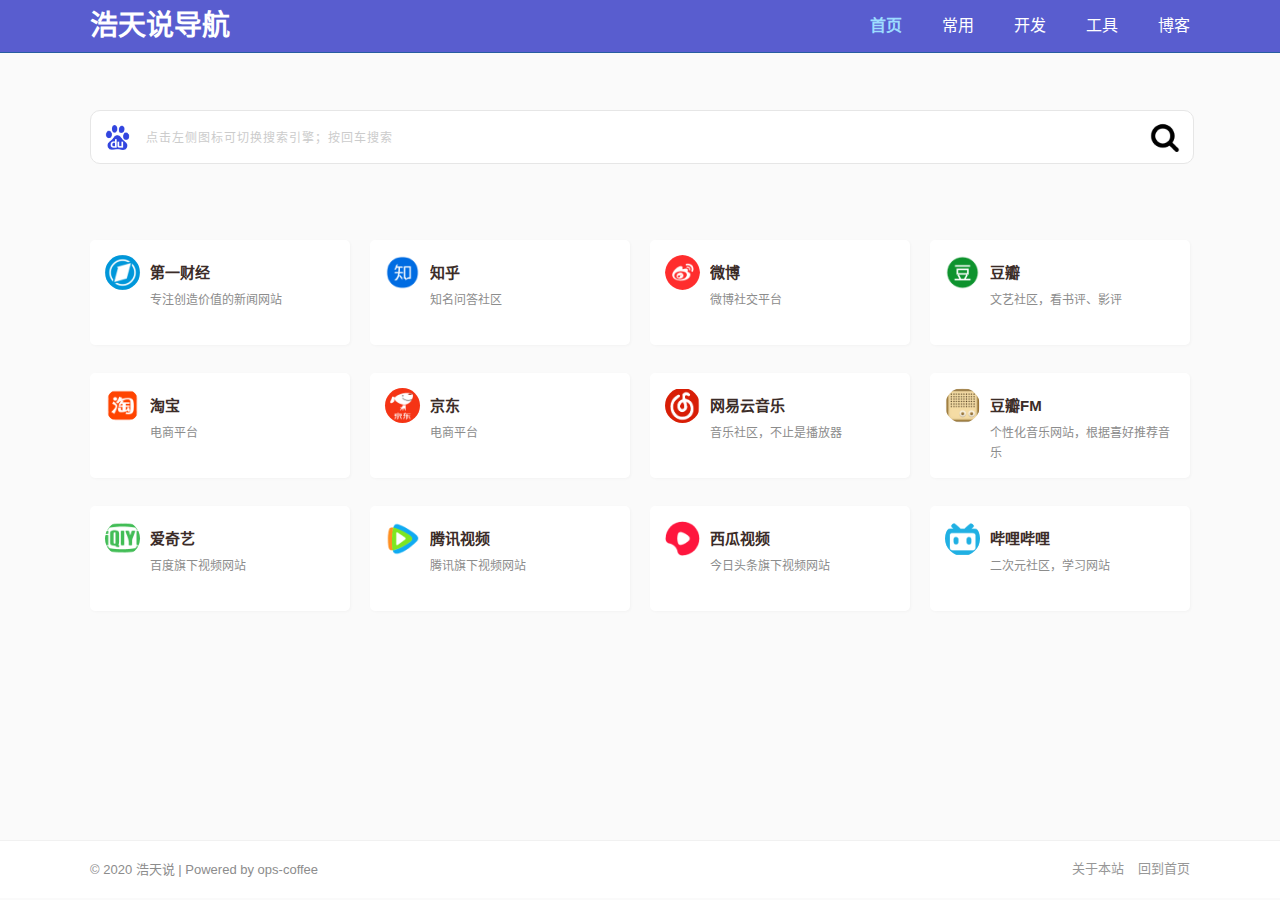
==== index.html @ 4307f48b "'优化'" ====
<!DOCTYPE html>
<html lang="zh-CN">

<head>
  <meta charset="UTF-8">
  <meta name="viewport" content="width=device-width, initial-scale=1, user-scalable=no" />
  <meta http-equiv="Cache-Control" content="no-transform" />
  <meta http-equiv="Cache-Control" content="no-siteapp" />
  <meta name="applicable-device" content="pc,mobile">
  <meta name="keywords" content="PHP,Python,Linux,mysql,Redis,后端,IT" />
  <meta name="description" content="技术分享，使用技巧分享，踩坑分享" />
  <link rel="stylesheet" href="css/nav.min.css" type="text/css" />
  <link rel="shortcut icon" href="https://cdn.jsdelivr.net/gh/barryzpc/pic-repo/my-blog/img/barry.png" />

  <!-- Begin SEO tag -->
  <title>浩天说导航</title>
  <meta property="og:locale" content="zh_CN" />
  <meta property="og:site_name" content="浩天说导航" />
  <meta property="og:url" content="https://nav.zhengpc.com/" />
  <meta property="og:title" content="浩天说导航" />
  <meta property="og:description" content="技术分享，使用技巧分享，踩坑分享" />
  <link rel="canonical" href="https://nav.zhengpc.com/" />
  <!-- End SEO tag -->

  <!-- Global site tag (gtag.js) - Google Analytics -->
<!--  <script async src="https://www.googletagmanager.com/gtag/js?id=UA-158772988-1"></script>-->
<!--  <script>-->
<!--    window.dataLayer = window.dataLayer || [];-->
<!--    function gtag() { dataLayer.push(arguments); }-->
<!--    gtag('js', new Date());-->

<!--    gtag('config', 'UA-158772988-1');-->
<!--  </script>-->
</head>

<body data-rsssl=1>
  <div class="header">
    <div class="container">
      <a class="site" href="/">浩天说导航</a>
      <nav class="header-menu">
        <ul>
          <li class="current-menu-item"><a href="/">首页</a></li>
          <li class=""><a href="/common.html">常用</a></li>
          <li class=""><a href="/develop.html">开发</a></li>
          <li class=""><a href="/tools.html">工具</a></li>
          <li class=""><a href="http://myblog.zhengpc.com" target="_blank">博客</a></li>
        </ul>
      </nav>
    </div>
  </div>
  <!-- header -->

  <div id="content-wrapper">
    <div class="container">

      <section class="sousuo">
        <div class="search">
          <div class="search-box">
            <img class="search-icon" src="">
            <input type="text" id="txt" class="search-input" placeholder="点击左侧图标可切换搜索引擎；按回车搜索">
            <button class="search-btn" id="search-btn"><img
                src="images/sou0.png"></button>
          </div>
          <!-- 搜索引擎 -->
          <div class="search-engine" style="display: none;">
            <ul class="search-engine-list"></ul>
          </div>
        </div>
      </section>

      <div class="nav-cell clearfix">
        <ul class="nav-list">
          <li>
            <a class="nav-item clearfix" href="https://www.yicai.com/" target="_blank">
              <div class="nav-img"
                style="margin-bottom:40px;background-image: url(images/rhub.png);">
              </div>
              <div class="nav-name">第一财经</div>
              <p>专注创造价值的新闻网站</p>
            </a>
          </li>

          <li>
            <a class="nav-item clearfix" href="https://www.zhihu.com/" target="_blank">
              <div class="nav-img"
                style="margin-bottom:40px;background-image: url(images/zhih.png);">
              </div>
              <div class="nav-name">知乎</div>
              <p>知名问答社区</p>
            </a>
          </li>

          <li>
            <a class="nav-item clearfix" href="https://www.weibo.com/" target="_blank">
              <div class="nav-img"
                style="margin-bottom:40px;background-image: url(images/weib.png);">
              </div>
              <div class="nav-name">微博</div>
              <p>微博社交平台</p>
            </a>
          </li>

          <li>
            <a class="nav-item clearfix" href="https://www.douban.com/" target="_blank">
              <div class="nav-img"
                style="margin-bottom:40px;background-image: url(images/doub.png);">
              </div>
              <div class="nav-name">豆瓣</div>
              <p>文艺社区，看书评、影评</p>
            </a>
          </li>

          <li>
            <a class="nav-item clearfix" href="https://www.taobao.com/" target="_blank">
              <div class="nav-img"
                style="margin-bottom:40px;background-image: url(images/tb38.png);">
              </div>
              <div class="nav-name">淘宝</div>
              <p>电商平台</p>
            </a>
          </li>

          <li>
            <a class="nav-item clearfix" href="https://www.jd.com/" target="_blank">
              <div class="nav-img"
                style="margin-bottom:40px;background-image: url(images/jd37.png);">
              </div>
              <div class="nav-name">京东</div>
              <p>电商平台</p>
            </a>
          </li>

          <li>
            <a class="nav-item clearfix" href="https://music.163.com/" target="_blank">
              <div class="nav-img"
                style="margin-bottom:40px;background-image: url(images/m163.png);">
              </div>
              <div class="nav-name">网易云音乐</div>
              <p>音乐社区，不止是播放器</p>
            </a>
          </li>

          <li>
            <a class="nav-item clearfix" href="https://douban.fm/" target="_blank">
              <div class="nav-img"
                style="margin-bottom:40px;background-image: url(images/fm3m.png);">
              </div>
              <div class="nav-name">豆瓣FM</div>
              <p>个性化音乐网站，根据喜好推荐音乐</p>
            </a>
          </li>

          <li>
            <a class="nav-item clearfix" href="http://www.iqiyi.com/" target="_blank">
              <div class="nav-img"
                style="margin-bottom:40px;background-image: url(images/qiyi.png);">
              </div>
              <div class="nav-name">爱奇艺</div>
              <p>百度旗下视频网站</p>
            </a>
          </li>

          <li>
            <a class="nav-item clearfix" href="https://v.qq.com/" target="_blank">
              <div class="nav-img"
                style="margin-bottom:40px;background-image: url(images/qqtv.png);">
              </div>
              <div class="nav-name">腾讯视频</div>
              <p>腾讯旗下视频网站</p>
            </a>
          </li>

          <li>
            <a class="nav-item clearfix" href="https://www.ixigua.com/" target="_blank">
              <div class="nav-img"
                style="margin-bottom:40px;background-image: url(images/xgtv.png);">
              </div>
              <div class="nav-name">西瓜视频</div>
              <p>今日头条旗下视频网站</p>
            </a>
          </li>

          <li>
            <a class="nav-item clearfix" href="https://www.bilibili.com/" target="_blank">
              <div class="nav-img"
                style="margin-bottom:40px;background-image: url(images/bili.png);">
              </div>
              <div class="nav-name">哔哩哔哩</div>
              <p>二次元社区，学习网站</p>
            </a>
          </li>
        </ul>
      </div>
    </div>
  </div>

  <!-- footer -->
  <footer class="footer">
    <div class="container clearfix">
      <div class="copy"> © 2020 <a href="http://myblog.zhengpc.com" target="_blank">浩天说</a> | Powered by <a href="https://ops-coffee.cn" target="_blank">ops-coffee</a></div>

      <div class="link">
        <a href="/" target="_blank">关于本站</a>
        <a href="/" target="_blank">回到首页</a>
      </div>
    </div>
  </footer>

  <script src="js/nav.min.js"></script>
</body>

</html>
---- css/nav.min.css ----
html{font-family:sans-serif;-ms-text-size-adjust:100%;-webkit-text-size-adjust:100%}body{margin:0;font-size:16px;color:#3e3e3e;line-height:1.6;word-spacing:0;letter-spacing:0;background:#fafafa 0 0 repeat}p{margin:1.5em 0}h1,h2,h3,h4,h5,h6{margin:1em 0;font-weight:700}h1{font-size:1.8em}h2{font-size:1.6em}h3{font-size:1.4em}h4{font-size:1.2em}h5{font-size:1em}h6{font-size:1em}ol,ul{padding-left:32px}ul{list-style-type:disc}ol{list-style-type:decimal}li{margin-bottom:.5em}code,pre{margin-bottom:30px;font-family:Courier,Monaco,Terminal,monospace,Consolas,Inconsolata}pre{color:#222;overflow:auto;font-size:13px;padding:16px 2px;text-shadow:none;background:#fff;border:solid 1px #f2f2f2}code{color:#e96900;font-size:14px;border-radius:4px;background:#f8f8f8;word-wrap:break-word;border:solid 1px #dbe7f3}pre code{border:0;color:#2879d0;background:#fff;word-spacing:0;letter-spacing:0}blockquote{display:block;padding:15px 1rem;font-size:.9em;padding-right:15px;margin:0;color:#819198;border-left:6px solid #dce6f0;background:#f2f7fb;overflow:auto;word-wrap:normal;word-break:normal}blockquote p{margin:0}a{color:#1e6bb8;text-decoration:none;word-wrap:break-word;background-color:transparent}b,strong{font-weight:700}em{font-style:italic}del{font-style:italic}strong em{font-weight:700}hr{height:1px;margin:1.5rem 0;border:0;border-top:1px dashed #a5a5a5}img{display:block;margin:0 auto;max-width:100%}figcaption{margin-top:10px;text-align:center;color:#999;font-size:.7em}table{display:table;width:100%;text-align:left}tbody{border:0}table tr{border:0;border-top:1px solid #ccc;background-color:#fff}table tr td,table tr th{font-size:1em;border:1px solid #ccc;padding:.5em 1em;text-align:left}table tr th{font-weight:700;background-color:#f0f0f0}header{display:block;padding-top:40px;padding-bottom:40px;background:#595dcf;border-bottom:solid 1px #275da1}header h1{width:540px;margin-top:0;margin-bottom:.2em;font-size:72px;font-weight:400;line-height:1;color:#fff;letter-spacing:-1px;font-family:STXinwei,Helvetica,Arial,serif}header h2{width:540px;margin-top:0;margin-bottom:0;font-size:26px;font-weight:400;line-height:1.3;color:#9ddcff;letter-spacing:0;font-family:STXinwei,Helvetica,Arial,serif}header .header-mobile{display:none}.header{background:#595dcf;border-bottom:solid 1px #275da1;position:fixed;top:0;left:0;right:0;z-index:6}.header .site{float:left;font-size:28px;font-weight:700;line-height:52px;font-family:STXinwei,Helvetica,Arial,serif;color:#fff}.header-menu{float:right;margin-left:5px;font-size:16px}.header-menu li,.header-menu ul{list-style:none;padding:0;margin:0}.header-menu>ul>li{float:left;margin-left:40px;position:relative}.header-menu>ul>li a{display:block;line-height:52px}.header-menu a{color:#fff}.header-menu li.current-menu-item a{color:#9ddcff;font-weight:700}.header-menu a:hover{opacity:.8}aside#sidebar{float:right;font-size:14px;line-height:1.3;background:transparent 0 0 no-repeat}aside#sidebar blockquote{padding:0 0 0 10px;margin:15px 0;font-size:15px;background:#fafafa;border-left:10px solid #e9e9e9}aside#sidebar a.button{display:block;color:#fff;height:38px;padding-top:16px;padding-left:48px;background:transparent url(https://blz.nosdn.127.net/sreimages/button.png) 0 0 no-repeat}.clearfix:after{display:block;content:"";clear:both}.container{position:relative;margin:0 auto}#content-wrap{margin-top:30px;margin-bottom:20px;min-height:calc(100vh - 310px)}#content-wrapper{margin-top:80px;margin-bottom:20px;min-height:calc(100vh - 160px)}#main-content{float:left}#main-content img{display:block;margin:0 auto;max-width:100%}#art-title{display:block;text-align:center;margin:0 0 30px 0;padding-bottom:15px;border-bottom:1px dashed #000;font-family:Courier,Helvetica,Arial,serif}.footer{font-size:13px;background-color:#fff;border-top:1px solid #f1f1f1;padding:16px;color:#8c8c8c}.footer a{color:#8c8c8c}.footer a:hover{color:#2879d0}.footer .copy{float:left;line-height:25px}.footer .link{float:right}.footer .link a{display:inline;border-radius:50%;margin-left:10px;text-align:center;line-height:24px;opacity:.9;transition:.3s}.nav-cell{margin-bottom:20px}.nav-cell h2{font-size:16px;color:#3b2c28;margin-bottom:5px;font-weight:400;line-height:22px}.nav-list,.nav-list-art{margin-left:-10px;margin-right:-10px;list-style:none;padding:0}.nav-list li{box-sizing:border-box;width:25%;padding:10px;float:left}.nav-list-art li{box-sizing:border-box;width:50%;padding:10px;float:left}.nav-item{padding:15px;background:#fff;box-shadow:1px 1px 3px 0 rgba(0,0,0,.03);border-radius:5px;display:block;transform:translateY(0);transition:.3s}.nav-item:hover{transform:translateY(-3px);box-shadow:0 1px 6px 1px rgba(0,0,0,.03)}.nav-item:hover .nav-name{color:#ff7349}.nav-item .nav-img{float:left;width:35px;height:35px;border-radius:50%;margin-right:10px;background-size:contain;background-repeat:no-repeat;background-position:center}.nav-item .nav-name{font-size:15px;color:#3b2c28;font-weight:700;line-height:35px;height:35px;overflow:hidden;display:-webkit-box;-webkit-line-clamp:1;-webkit-box-orient:vertical;transition:.3s}.nav-item p{font-size:12px;color:#8c8c8c;line-height:20px;margin:0;overflow:hidden;display:-webkit-box;-webkit-line-clamp:2;-webkit-box-orient:vertical}@media only screen and (min-width:1200px){.container{width:1100px}#main-content{width:750px}aside#sidebar{width:300px}}@media only screen and (min-width:769px) and (max-width:1199px){.container{width:730px}#main-content{width:490px}aside#sidebar{width:230px}.nav-list li{width:calc(100%/3)}}@media only screen and (max-width:768px){.container,.header-mobile{width:93%}header .container{display:none}header .header-mobile{display:block}#main-content,aside#sidebar{float:none;width:100%}aside#sidebar{display:none;width:480px;max-width:100%!important}header{padding-top:0;padding-bottom:52px}.header-mobile{margin:0 auto}#mobile-nav-site{float:left;color:#fff;font-size:28px;line-height:52px;font-weight:700;font-family:STXinwei,Helvetica,Arial,serif}#mobile-nav-menu{float:right;color:#fff;font-size:16px;padding-top:12px}}@media (max-width:768px){.header{position:static}.header-menu{margin:0;text-align:right;float:none}.header-menu>ul>li{float:none;display:inline-block;margin:0 10px}#content-wrapper{margin-top:10px;margin-bottom:0}.nav-list li{width:50%}.nav-list-art li{width:100%}}.sousuo{padding:30px 0 50px 0}.search{position:relative;width:100%;margin:0 auto}.search-box{position:relative}.search-icon{position:absolute;left:15px;top:15px;width:25px;overflow:hidden;cursor:pointer}.search-input{width:calc(100% - 55px);height:50px;line-height:50px;font-size:16px;color:#999;border:none;outline:0;padding-left:55px;border:1px solid #e6e6e6;border-radius:10px}.search-input:focus{outline:0;border:1px solid #2188ff;-webkit-box-shadow:0 0 5px 0 rgba(71,158,245,.5);box-shadow:0 0 5px 0 rgba(71,158,245,.5)}input::-webkit-input-placeholder{font-size:12px;letter-spacing:1px;color:#ccc}.search-btn{position:absolute;right:0;top:12px;width:50px;line-height:48px;background:0 0;border:none;font-size:25px;color:#ddd;font-weight:700;outline:0;padding:0 10px;cursor:pointer}.search-engine{position:absolute;top:60px;left:0;width:100%;background:#fff;padding:15px 0 0 0;border-radius:5px;box-shadow:0 5px 20px 0 #d8d7d7;transition:all .3s;-moz-transition:all .3s;-webkit-transition:all .3s;-o-transition:all .3s;display:none;z-index:999}.search-engine-list::after{content:'';width:100%;height:20px;position:absolute;top:-20px;left:1px}.search-engine-list li{float:left;width:30%;line-height:30px;font-size:14px;padding:5px 10px 5px 10px;margin:0 10px 10px 0;background:#f9f9f9;color:#999;cursor:pointer;list-style-type:none}.search-engine-list li img{float:left;width:25px;border-radius:15px;margin-right:5px;margin-top:2.5px}
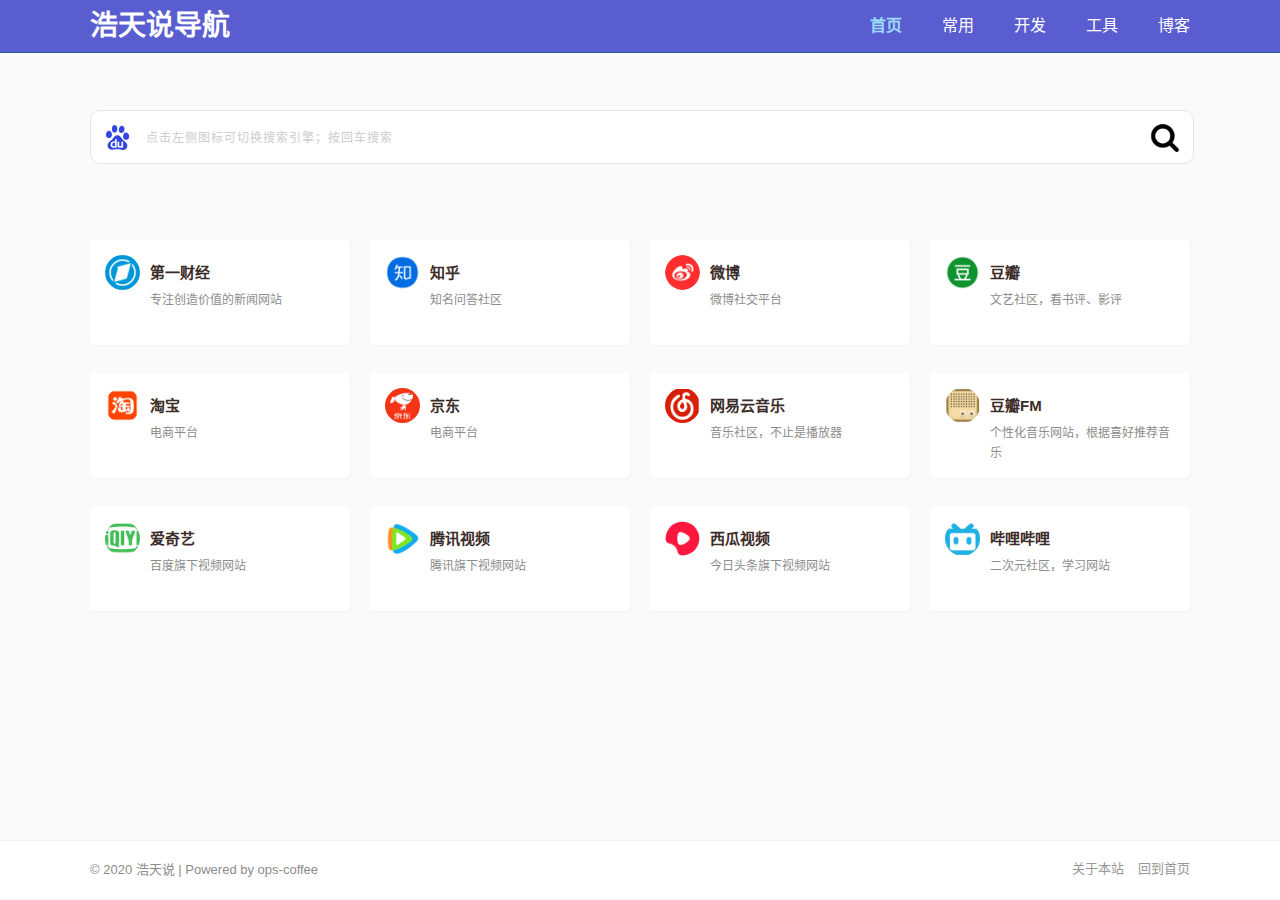
==== commit 297c1921: "Google Tag Manager" ====
--- a/index.html
+++ b/index.html
@@ -22,18 +22,22 @@
   <link rel="canonical" href="https://nav.zhengpc.com/" />
   <!-- End SEO tag -->
 
-  <!-- Global site tag (gtag.js) - Google Analytics -->
-<!--  <script async src="https://www.googletagmanager.com/gtag/js?id=UA-158772988-1"></script>-->
-<!--  <script>-->
-<!--    window.dataLayer = window.dataLayer || [];-->
-<!--    function gtag() { dataLayer.push(arguments); }-->
-<!--    gtag('js', new Date());-->
-
-<!--    gtag('config', 'UA-158772988-1');-->
-<!--  </script>-->
+  <!-- Google Tag Manager -->
+  <script>(function(w,d,s,l,i){w[l]=w[l]||[];w[l].push({'gtm.start':
+            new Date().getTime(),event:'gtm.js'});var f=d.getElementsByTagName(s)[0],
+          j=d.createElement(s),dl=l!='dataLayer'?'&l='+l:'';j.async=true;j.src=
+          'https://www.googletagmanager.com/gtm.js?id='+i+dl;f.parentNode.insertBefore(j,f);
+  })(window,document,'script','dataLayer','GTM-5CXXLKL');</script>
+  <!-- End Google Tag Manager -->
+
 </head>
 
 <body data-rsssl=1>
+<!-- Google Tag Manager (noscript) -->
+<noscript><iframe src="https://www.googletagmanager.com/ns.html?id=GTM-5CXXLKL"
+                  height="0" width="0" style="display:none;visibility:hidden"></iframe></noscript>
+<!-- End Google Tag Manager (noscript) -->
+
   <div class="header">
     <div class="container">
       <a class="site" href="/">浩天说导航</a>
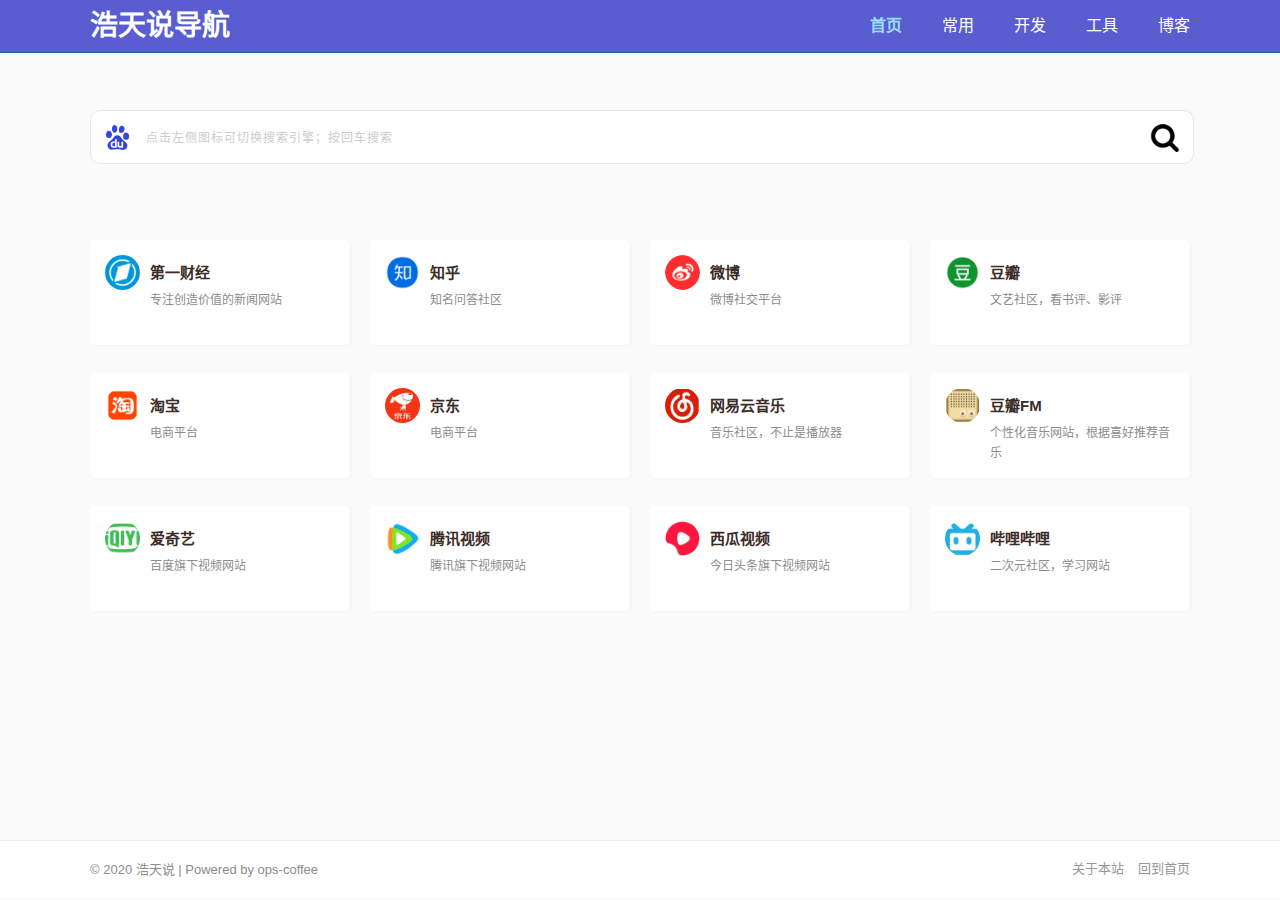
==== commit 9ea585cd: "去掉谷歌代码追踪器" ====
--- a/index.html
+++ b/index.html
@@ -22,22 +22,9 @@
   <link rel="canonical" href="https://nav.zhengpc.com/" />
   <!-- End SEO tag -->
 
-  <!-- Google Tag Manager -->
-  <script>(function(w,d,s,l,i){w[l]=w[l]||[];w[l].push({'gtm.start':
-            new Date().getTime(),event:'gtm.js'});var f=d.getElementsByTagName(s)[0],
-          j=d.createElement(s),dl=l!='dataLayer'?'&l='+l:'';j.async=true;j.src=
-          'https://www.googletagmanager.com/gtm.js?id='+i+dl;f.parentNode.insertBefore(j,f);
-  })(window,document,'script','dataLayer','GTM-5CXXLKL');</script>
-  <!-- End Google Tag Manager -->
-
 </head>
 
 <body data-rsssl=1>
-<!-- Google Tag Manager (noscript) -->
-<noscript><iframe src="https://www.googletagmanager.com/ns.html?id=GTM-5CXXLKL"
-                  height="0" width="0" style="display:none;visibility:hidden"></iframe></noscript>
-<!-- End Google Tag Manager (noscript) -->
-
   <div class="header">
     <div class="container">
       <a class="site" href="/">浩天说导航</a>
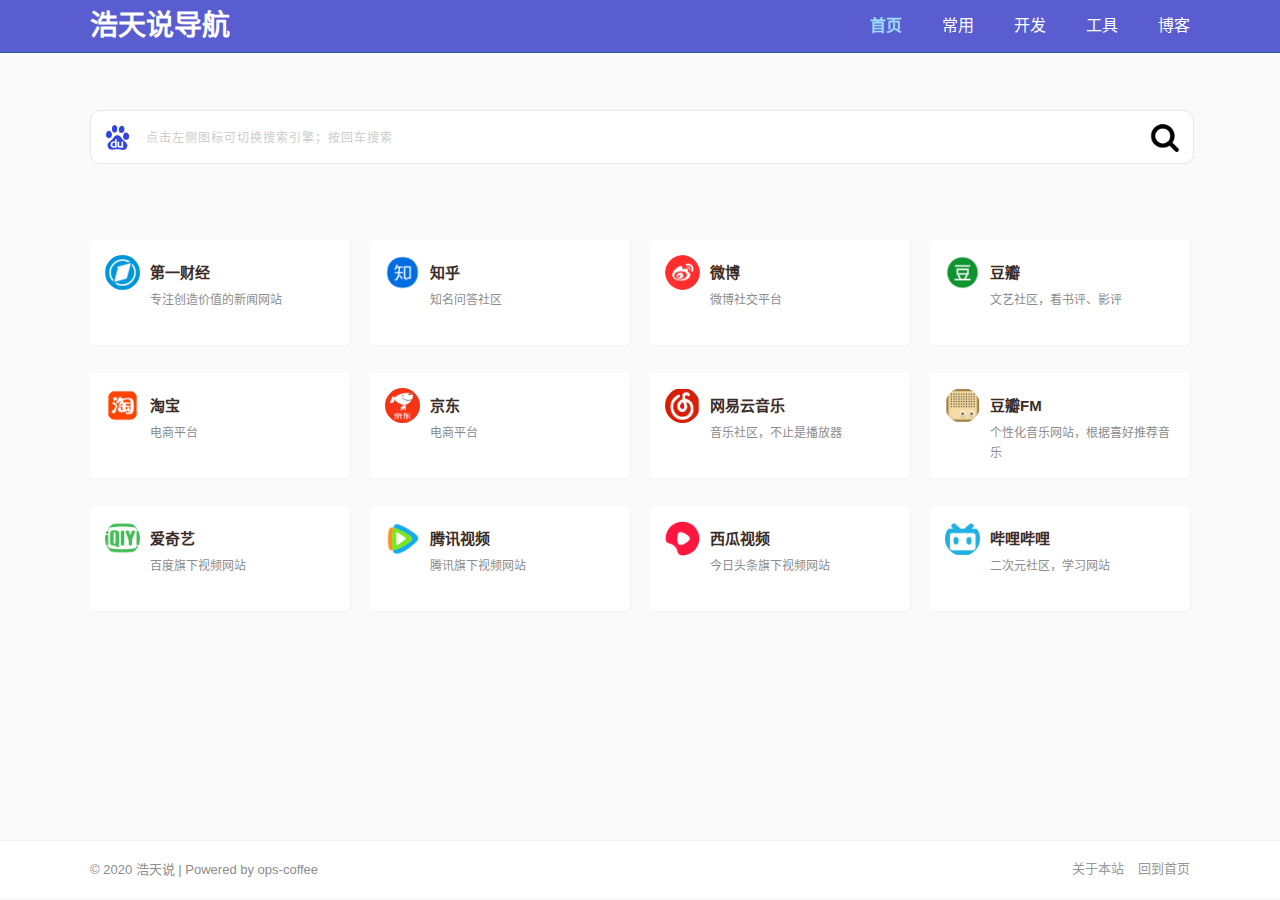
==== commit fbe4ef86: "增加百度统计" ====
--- a/index.html
+++ b/index.html
@@ -21,6 +21,18 @@
   <meta property="og:description" content="技术分享，使用技巧分享，踩坑分享" />
   <link rel="canonical" href="https://nav.zhengpc.com/" />
   <!-- End SEO tag -->
+
+  <!-- Begin 百度统计 -->
+  <script>
+    var _hmt = _hmt || [];
+    (function() {
+      var hm = document.createElement("script");
+      hm.src = "https://hm.baidu.com/hm.js?66e75fd67bb5e925055abec52de42cfc";
+      var s = document.getElementsByTagName("script")[0];
+      s.parentNode.insertBefore(hm, s);
+    })();
+  </script>
+  <!-- End 百度统计 -->
 
 </head>
 
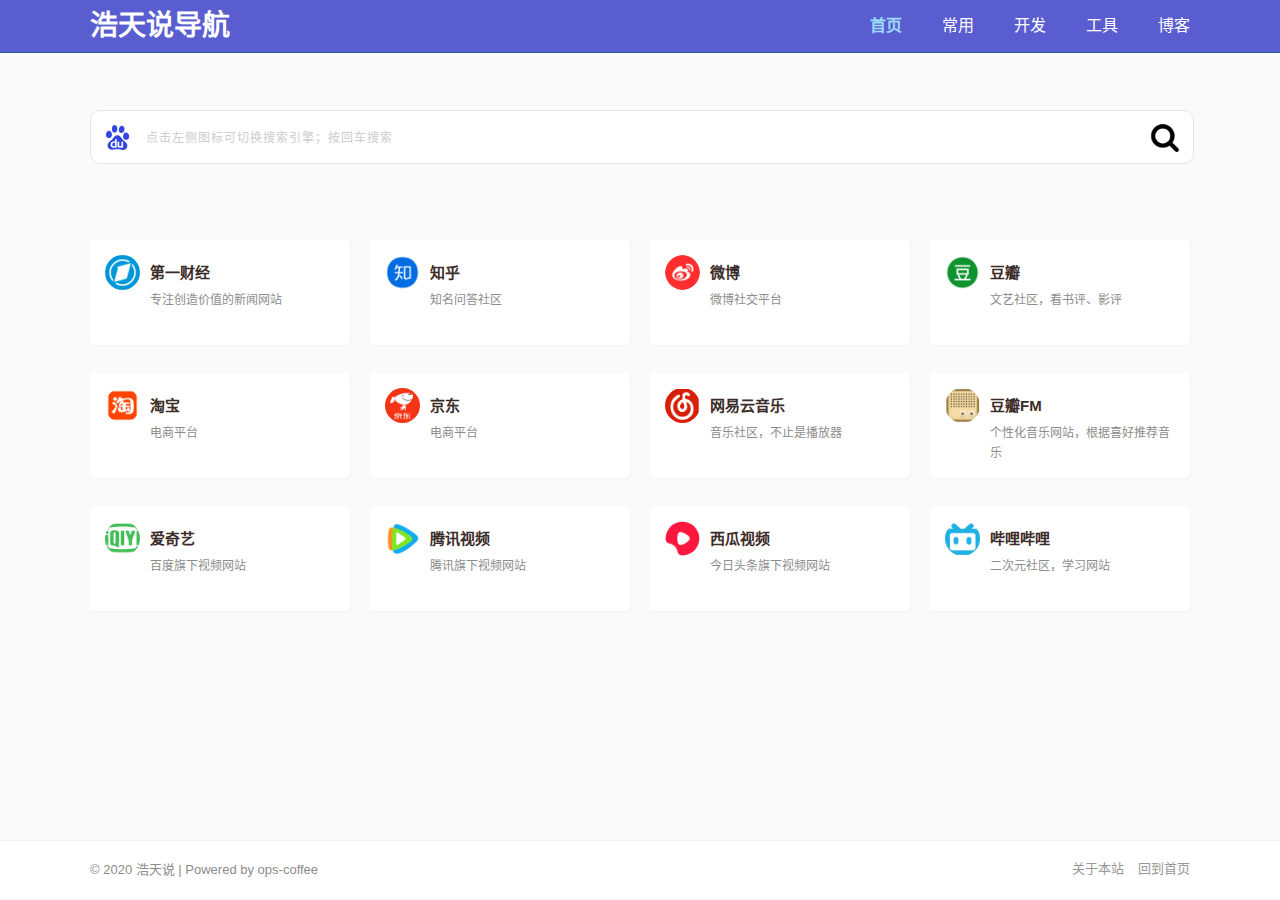
==== commit cdac08d7: "添加百度联盟验证代码" ====
--- a/index.html
+++ b/index.html
@@ -9,6 +9,7 @@
   <meta name="applicable-device" content="pc,mobile">
   <meta name="keywords" content="PHP,Python,Linux,mysql,Redis,后端,IT" />
   <meta name="description" content="技术分享，使用技巧分享，踩坑分享" />
+  <meta name="baidu_union_verify" content="19c2589471f849df54bfc396174e4aca">
   <link rel="stylesheet" href="css/nav.min.css" type="text/css" />
   <link rel="shortcut icon" href="https://cdn.jsdelivr.net/gh/barryzpc/pic-repo/my-blog/img/barry.png" />
 
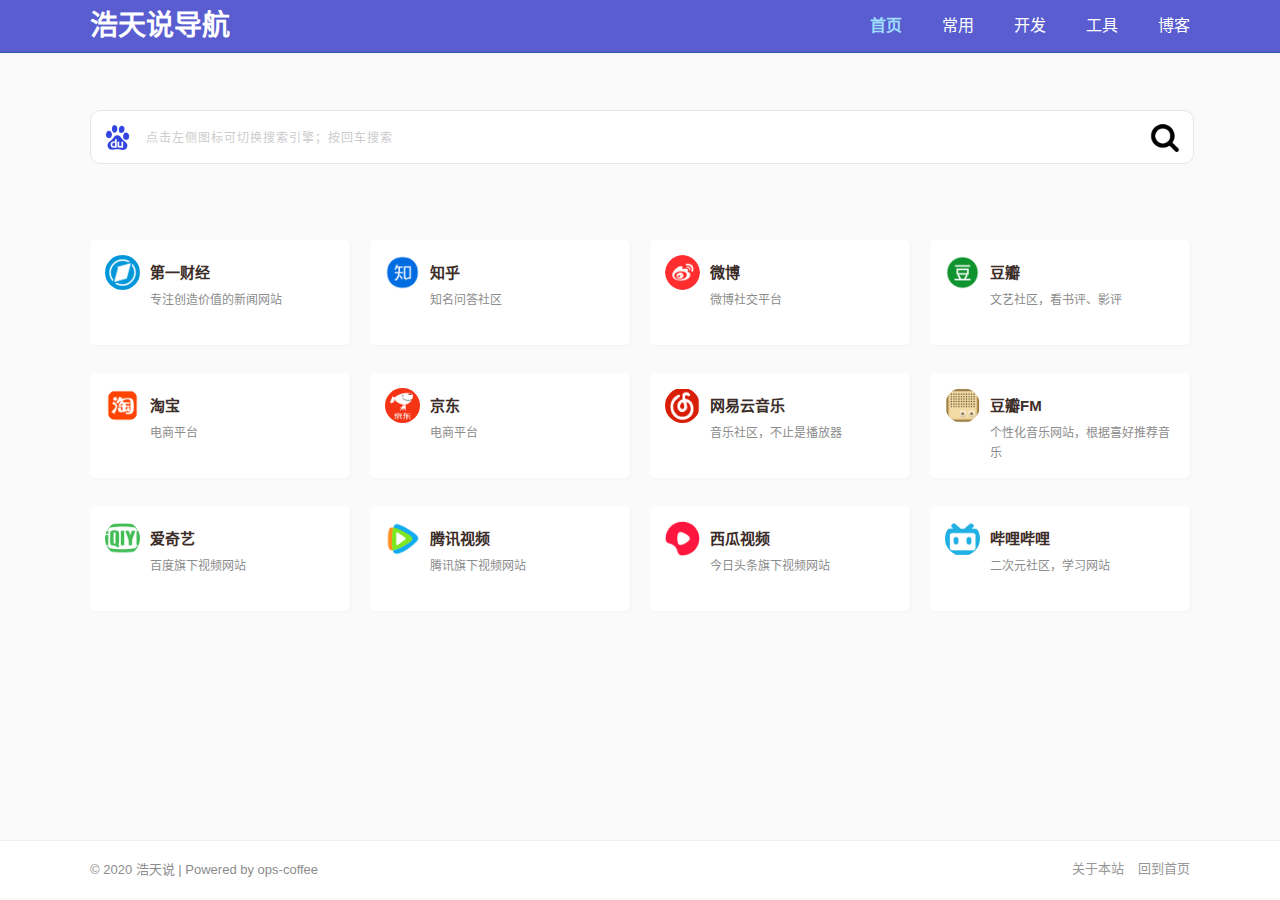
==== commit 7a9e066b: "优化" ====
--- a/index.html
+++ b/index.html
@@ -9,7 +9,6 @@
   <meta name="applicable-device" content="pc,mobile">
   <meta name="keywords" content="PHP,Python,Linux,mysql,Redis,后端,IT" />
   <meta name="description" content="技术分享，使用技巧分享，踩坑分享" />
-  <meta name="baidu_union_verify" content="19c2589471f849df54bfc396174e4aca">
   <link rel="stylesheet" href="css/nav.min.css" type="text/css" />
   <link rel="shortcut icon" href="https://cdn.jsdelivr.net/gh/barryzpc/pic-repo/my-blog/img/barry.png" />
 
@@ -23,17 +22,19 @@
   <link rel="canonical" href="https://nav.zhengpc.com/" />
   <!-- End SEO tag -->
 
-  <!-- Begin 百度统计 -->
-  <script>
-    var _hmt = _hmt || [];
-    (function() {
-      var hm = document.createElement("script");
-      hm.src = "https://hm.baidu.com/hm.js?66e75fd67bb5e925055abec52de42cfc";
-      var s = document.getElementsByTagName("script")[0];
-      s.parentNode.insertBefore(hm, s);
-    })();
-  </script>
-  <!-- End 百度统计 -->
+  <!-- Global site tag (gtag.js) - Google Analytics -->
+<!--  <script async src="https://www.googletagmanager.com/gtag/js?id=UA-158772988-1"></script>-->
+<!--  <script>-->
+<!--    window.dataLayer = window.dataLayer || [];-->
+<!--    function gtag() { dataLayer.push(arguments); }-->
+<!--    gtag('js', new Date());-->
+
+<!--    gtag('config', 'UA-158772988-1');-->
+<!--  </script>-->
+
+<!--  google AdSense -->
+  <script data-ad-client="ca-pub-4292000410717099" async src="https://pagead2.googlesyndication.com/pagead/js/adsbygoogle.js"></script>
+
 
 </head>
 
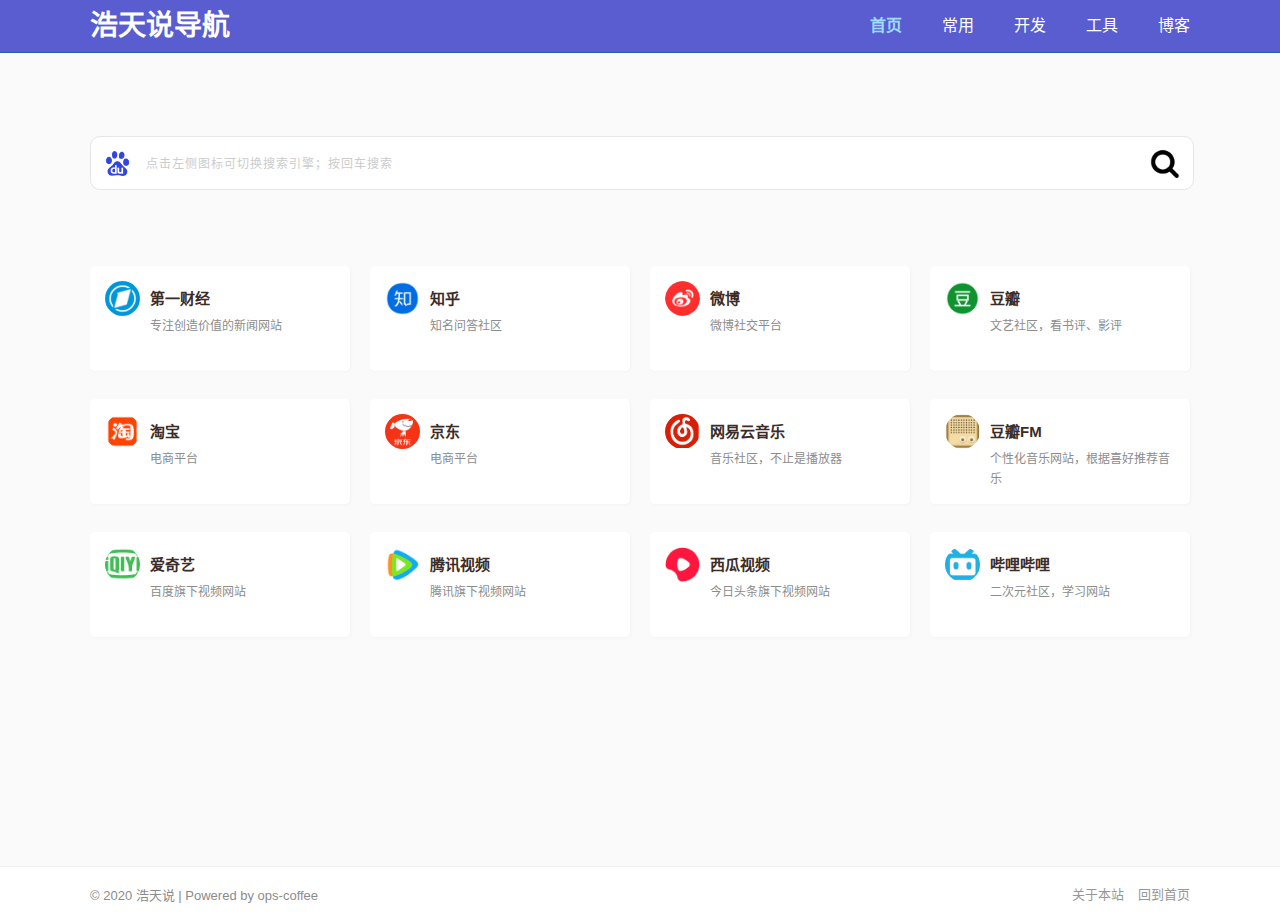
==== commit 95eb6cbc: "优化" ====
--- a/index.html
+++ b/index.html
@@ -9,6 +9,7 @@
   <meta name="applicable-device" content="pc,mobile">
   <meta name="keywords" content="PHP,Python,Linux,mysql,Redis,后端,IT" />
   <meta name="description" content="技术分享，使用技巧分享，踩坑分享" />
+  <meta name="baidu_union_verify" content="19c2589471f849df54bfc396174e4aca">
   <link rel="stylesheet" href="css/nav.min.css" type="text/css" />
   <link rel="shortcut icon" href="https://cdn.jsdelivr.net/gh/barryzpc/pic-repo/my-blog/img/barry.png" />
 
@@ -22,13 +23,19 @@
   <link rel="canonical" href="https://nav.zhengpc.com/" />
   <!-- End SEO tag -->
 
-  <!-- Global site tag (gtag.js) - Google Analytics -->
-<!--  <script async src="https://www.googletagmanager.com/gtag/js?id=UA-158772988-1"></script>-->
-<!--  <script>-->
-<!--    window.dataLayer = window.dataLayer || [];-->
-<!--    function gtag() { dataLayer.push(arguments); }-->
-<!--    gtag('js', new Date());-->
-
+  <!-- Begin 百度统计 -->
+  <script>
+    var _hmt = _hmt || [];
+    (function() {
+      var hm = document.createElement("script");
+      hm.src = "https://hm.baidu.com/hm.js?66e75fd67bb5e925055abec52de42cfc";
+      var s = document.getElementsByTagName("script")[0];
+      s.parentNode.insertBefore(hm, s);
+    })();
+  </script>
+  <!-- End 百度统计 -->
+
+<<<<<<< HEAD
 <!--    gtag('config', 'UA-158772988-1');-->
 <!--  </script>-->
 
@@ -36,6 +43,8 @@
   <script data-ad-client="ca-pub-4292000410717099" async src="https://pagead2.googlesyndication.com/pagead/js/adsbygoogle.js"></script>
 
 
+=======
+>>>>>>> cdac08d7f4442e1bdc9ef8a674104a8df8031646
 </head>
 
 <body data-rsssl=1>
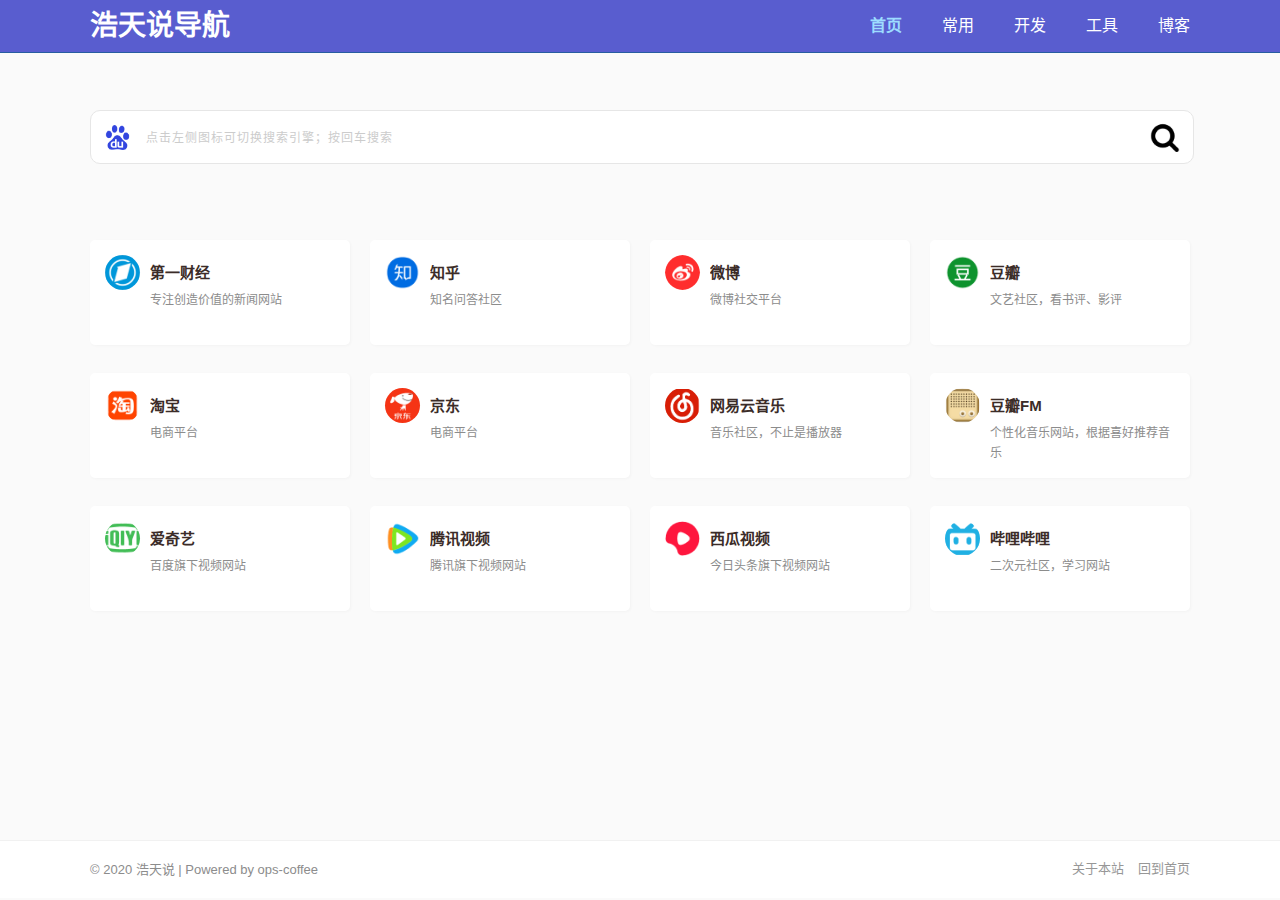
==== commit c95867fb: "'优化'" ====
--- a/index.html
+++ b/index.html
@@ -35,16 +35,9 @@
   </script>
   <!-- End 百度统计 -->
 
-<<<<<<< HEAD
-<!--    gtag('config', 'UA-158772988-1');-->
-<!--  </script>-->
-
 <!--  google AdSense -->
   <script data-ad-client="ca-pub-4292000410717099" async src="https://pagead2.googlesyndication.com/pagead/js/adsbygoogle.js"></script>
 
-
-=======
->>>>>>> cdac08d7f4442e1bdc9ef8a674104a8df8031646
 </head>
 
 <body data-rsssl=1>
